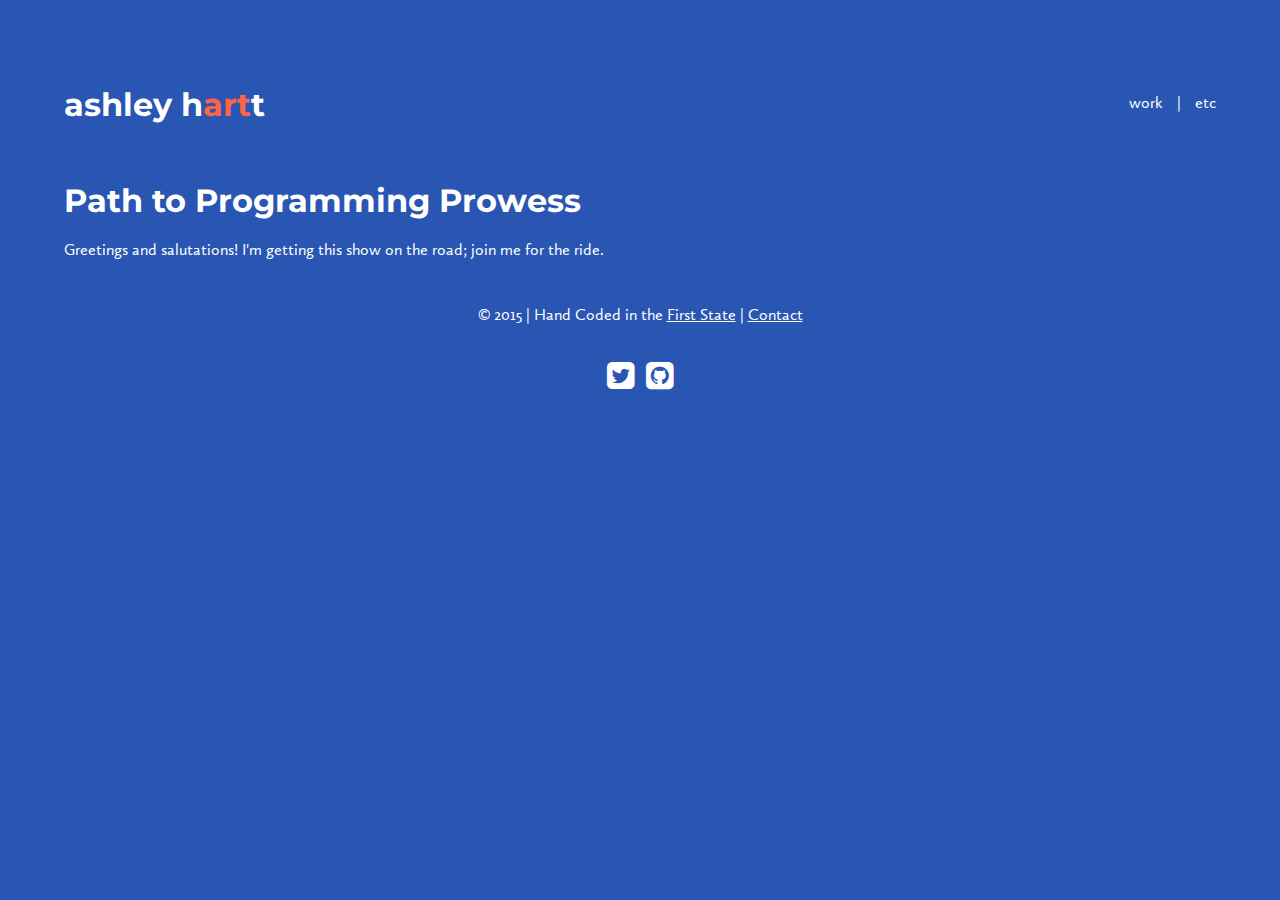
==== index.html @ 066d9c9a "Modify footer data, add line break between info and social media icons" ====
<html>
    <head>
    <title>ashley hartt | purpose-driven web design and development</title>
    <meta charset="utf-8" />
    <meta name="viewport" content="width=device-width, initial-scale=1" />
        <!--[if lte IE 8]><script src="assets/js/ie/html5shiv.js"></script><![endif]-->
    <link rel="stylesheet" type="text/css" href="styles/style.css" />
    <link rel="stylesheet" type="text/css" href="https://fonts.googleapis.com/css?family=Montserrat:400,700|Raleway:400,500,700">
    <link rel="stylesheet" type="text/css" href="styles/flexbox.css">
    <link rel="stylesheet" type="text/css" href="styles/MyFontsWebfontsKit.css">
    <link rel="stylesheet" type="text/css" href="https://maxcdn.bootstrapcdn.com/font-awesome/4.3.0/css/font-awesome.min.css">
    </head>
    <body>
    <header id="header">
        <nav id="top-nav">
            <div class="row middle-lg middle-md middle-sm middle-xs">
                <div class="col-lg col-md col-sm col-xs">
                <h1 id="logo">ashley h<span style="color: tomato;">art</span>t</h1>
                </div>
                <div class="col-lg col-md col-sm col-xs">
                    <ul>
                        <li id="work" class="nav-menu-items"><a href="#">work</a></li>
                        <li class="nav-menu-items"><a href="#">etc</a></li>
                    </ul>
                </div>
            </div>
        </nav>
    </header>
        <hr class="style1">
        <section id="home-main">
            <h1>Path to Programming Prowess</h1>
            <p>Greetings and salutations! I'm getting this show on the road; join me for the ride.</p>
        </section>
    <footer>
        <hr class="style1">
        <div class="row center-lg center-md center-sm center-xs">
            <div class="col"><p>&copy; 2015 | Hand Coded in the <a href="https://www.google.com/maps/place/Delaware/@39.145251,-75.4189207,9z/data=!3m1!4b1!4m2!3m1!1s0x89c705764d0cd63b:0x941d2d128c04e878" target="_blank">First State</a> | <a href="mailto:howdy@ashleyhartt.com">Contact</a></p>
            <br />
            <a href="https://twitter.com/ohhheyyyyyy" target="_blank"><i class="fa fa-twitter-square fa-2x"></i></a>
            &nbsp;
            <a href="https://github.com/ohhheyyyy" target="_blank"><i class="fa fa-github-square fa-2x"></i></a>
            </div>
        </div>
    </footer>    
    </body>
</html>
---- styles/style.css ----
body {
	background-color: #2956B2;
	color: #ffffff;
	margin: 5%;
	top: 0;
	bottom: 0;
}

h1, h2, h3, h4, h5, h6 {
	font-family: 'Montserrat';
	font-weight: 700;
}

p, li {
	font-family: 'CallunaSans-Regular';
	/*font-family: 'Raleway';
	font-weight: 400;*/
	
}

.CallunaSans-Regular { 
	font-family: CallunaSans-Regular;
	font-weight: normal;
	font-style: normal;
}

/* Nav Menu */
ul {
	text-align: right;
}

ul li#work.nav-menu-items::after {
	content: ' | ';
	padding: 0 10px;
}

ul > li > a {
	text-decoration: none;
	color: #ffffff;
}

ul > li > a:hover {
	background-color: tomato;
	padding: 3%;
}

li.nav-menu-items {
	text-decoration: none;
    list-style: none;
    display: inline;
    justify-content: flex-end;
}

hr.style1 {
	height: 6px;
	background: url(http://ibrahimjabbari.com/english/images/hr-11.png) repeat-x 0 0;
    border: 0;
}

footer a {
	color: #ffffff;
}

footer a:hover {
	color: tomato;
}

footer a img {
	max-height: 10%;
}
---- styles/flexbox.css ----
.container-fluid {
  margin-right: auto;
  margin-left: auto;
  padding-right: 2rem;
  padding-left: 2rem;
}

.row {
  box-sizing: border-box;
  display: -webkit-flex;
  display: -ms-flexbox;
  display: flex;
  -webkit-flex: 0 1 auto;
  -ms-flex: 0 1 auto;
  flex: 0 1 auto;
  -webkit-flex-direction: row;
  -ms-flex-direction: row;
  flex-direction: row;
  -webkit-flex-wrap: wrap;
  -ms-flex-wrap: wrap;
  flex-wrap: wrap;
  margin-right: -0.5rem;
  margin-left: -0.5rem;
}

.row.reverse {
  -webkit-flex-direction: row-reverse;
  -ms-flex-direction: row-reverse;
  flex-direction: row-reverse;
}

.col.reverse {
  -webkit-flex-direction: column-reverse;
  -ms-flex-direction: column-reverse;
  flex-direction: column-reverse;
}

.col-xs,
.col-xs-1,
.col-xs-2,
.col-xs-3,
.col-xs-4,
.col-xs-5,
.col-xs-6,
.col-xs-7,
.col-xs-8,
.col-xs-9,
.col-xs-10,
.col-xs-11,
.col-xs-12,
.col-xs-offset-1,
.col-xs-offset-2,
.col-xs-offset-3,
.col-xs-offset-4,
.col-xs-offset-5,
.col-xs-offset-6,
.col-xs-offset-7,
.col-xs-offset-8,
.col-xs-offset-9,
.col-xs-offset-10,
.col-xs-offset-11,
.col-xs-offset-12 {
  box-sizing: border-box;
  -webkit-flex: 0 0 auto;
  -ms-flex: 0 0 auto;
  flex: 0 0 auto;
  padding-right: 0.5rem;
  padding-left: 0.5rem;
}

.col-xs {
  -webkit-flex-grow: 1;
  -ms-flex-positive: 1;
  flex-grow: 1;
  -webkit-flex-basis: 0;
  -ms-flex-preferred-size: 0;
  flex-basis: 0;
  max-width: 100%;
}

.col-xs-1 {
  -webkit-flex-basis: 8.333%;
  -ms-flex-preferred-size: 8.333%;
  flex-basis: 8.333%;
  max-width: 8.333%;
}

.col-xs-2 {
  -webkit-flex-basis: 16.667%;
  -ms-flex-preferred-size: 16.667%;
  flex-basis: 16.667%;
  max-width: 16.667%;
}

.col-xs-3 {
  -webkit-flex-basis: 25%;
  -ms-flex-preferred-size: 25%;
  flex-basis: 25%;
  max-width: 25%;
}

.col-xs-4 {
  -webkit-flex-basis: 33.333%;
  -ms-flex-preferred-size: 33.333%;
  flex-basis: 33.333%;
  max-width: 33.333%;
}

.col-xs-5 {
  -webkit-flex-basis: 41.667%;
  -ms-flex-preferred-size: 41.667%;
  flex-basis: 41.667%;
  max-width: 41.667%;
}

.col-xs-6 {
  -webkit-flex-basis: 50%;
  -ms-flex-preferred-size: 50%;
  flex-basis: 50%;
  max-width: 50%;
}

.col-xs-7 {
  -webkit-flex-basis: 58.333%;
  -ms-flex-preferred-size: 58.333%;
  flex-basis: 58.333%;
  max-width: 58.333%;
}

.col-xs-8 {
  -webkit-flex-basis: 66.667%;
  -ms-flex-preferred-size: 66.667%;
  flex-basis: 66.667%;
  max-width: 66.667%;
}

.col-xs-9 {
  -webkit-flex-basis: 75%;
  -ms-flex-preferred-size: 75%;
  flex-basis: 75%;
  max-width: 75%;
}

.col-xs-10 {
  -webkit-flex-basis: 83.333%;
  -ms-flex-preferred-size: 83.333%;
  flex-basis: 83.333%;
  max-width: 83.333%;
}

.col-xs-11 {
  -webkit-flex-basis: 91.667%;
  -ms-flex-preferred-size: 91.667%;
  flex-basis: 91.667%;
  max-width: 91.667%;
}

.col-xs-12 {
  -webkit-flex-basis: 100%;
  -ms-flex-preferred-size: 100%;
  flex-basis: 100%;
  max-width: 100%;
}

.col-xs-offset-1 {
  margin-left: 8.333%;
}

.col-xs-offset-2 {
  margin-left: 16.667%;
}

.col-xs-offset-3 {
  margin-left: 25%;
}

.col-xs-offset-4 {
  margin-left: 33.333%;
}

.col-xs-offset-5 {
  margin-left: 41.667%;
}

.col-xs-offset-6 {
  margin-left: 50%;
}

.col-xs-offset-7 {
  margin-left: 58.333%;
}

.col-xs-offset-8 {
  margin-left: 66.667%;
}

.col-xs-offset-9 {
  margin-left: 75%;
}

.col-xs-offset-10 {
  margin-left: 83.333%;
}

.col-xs-offset-11 {
  margin-left: 91.667%;
}

.start-xs {
  -webkit-justify-content: flex-start;
  -ms-flex-pack: start;
  justify-content: flex-start;
  text-align: start;
}

.center-xs {
  -webkit-justify-content: center;
  -ms-flex-pack: center;
  justify-content: center;
  text-align: center;
}

.end-xs {
  -webkit-justify-content: flex-end;
  -ms-flex-pack: end;
  justify-content: flex-end;
  text-align: end;
}

.top-xs {
  -webkit-align-items: flex-start;
  -ms-flex-align: start;
  align-items: flex-start;
}

.middle-xs {
  -webkit-align-items: center;
  -ms-flex-align: center;
  align-items: center;
}

.bottom-xs {
  -webkit-align-items: flex-end;
  -ms-flex-align: end;
  align-items: flex-end;
}

.around-xs {
  -webkit-justify-content: space-around;
  -ms-flex-pack: distribute;
  justify-content: space-around;
}

.between-xs {
  -webkit-justify-content: space-between;
  -ms-flex-pack: justify;
  justify-content: space-between;
}

.first-xs {
  -webkit-order: -1;
  -ms-flex-order: -1;
  order: -1;
}

.last-xs {
  -webkit-order: 1;
  -ms-flex-order: 1;
  order: 1;
}

@media only screen and (min-width: 48em) {
  .container {
    width: 49rem;
  }

  .col-sm,
  .col-sm-1,
  .col-sm-2,
  .col-sm-3,
  .col-sm-4,
  .col-sm-5,
  .col-sm-6,
  .col-sm-7,
  .col-sm-8,
  .col-sm-9,
  .col-sm-10,
  .col-sm-11,
  .col-sm-12,
  .col-sm-offset-1,
  .col-sm-offset-2,
  .col-sm-offset-3,
  .col-sm-offset-4,
  .col-sm-offset-5,
  .col-sm-offset-6,
  .col-sm-offset-7,
  .col-sm-offset-8,
  .col-sm-offset-9,
  .col-sm-offset-10,
  .col-sm-offset-11,
  .col-sm-offset-12 {
    box-sizing: border-box;
    -webkit-flex: 0 0 auto;
    -ms-flex: 0 0 auto;
    flex: 0 0 auto;
    padding-right: 0.5rem;
    padding-left: 0.5rem;
  }

  .col-sm {
    -webkit-flex-grow: 1;
    -ms-flex-positive: 1;
    flex-grow: 1;
    -webkit-flex-basis: 0;
    -ms-flex-preferred-size: 0;
    flex-basis: 0;
    max-width: 100%;
  }

  .col-sm-1 {
    -webkit-flex-basis: 8.333%;
    -ms-flex-preferred-size: 8.333%;
    flex-basis: 8.333%;
    max-width: 8.333%;
  }

  .col-sm-2 {
    -webkit-flex-basis: 16.667%;
    -ms-flex-preferred-size: 16.667%;
    flex-basis: 16.667%;
    max-width: 16.667%;
  }

  .col-sm-3 {
    -webkit-flex-basis: 25%;
    -ms-flex-preferred-size: 25%;
    flex-basis: 25%;
    max-width: 25%;
  }

  .col-sm-4 {
    -webkit-flex-basis: 33.333%;
    -ms-flex-preferred-size: 33.333%;
    flex-basis: 33.333%;
    max-width: 33.333%;
  }

  .col-sm-5 {
    -webkit-flex-basis: 41.667%;
    -ms-flex-preferred-size: 41.667%;
    flex-basis: 41.667%;
    max-width: 41.667%;
  }

  .col-sm-6 {
    -webkit-flex-basis: 50%;
    -ms-flex-preferred-size: 50%;
    flex-basis: 50%;
    max-width: 50%;
  }

  .col-sm-7 {
    -webkit-flex-basis: 58.333%;
    -ms-flex-preferred-size: 58.333%;
    flex-basis: 58.333%;
    max-width: 58.333%;
  }

  .col-sm-8 {
    -webkit-flex-basis: 66.667%;
    -ms-flex-preferred-size: 66.667%;
    flex-basis: 66.667%;
    max-width: 66.667%;
  }

  .col-sm-9 {
    -webkit-flex-basis: 75%;
    -ms-flex-preferred-size: 75%;
    flex-basis: 75%;
    max-width: 75%;
  }

  .col-sm-10 {
    -webkit-flex-basis: 83.333%;
    -ms-flex-preferred-size: 83.333%;
    flex-basis: 83.333%;
    max-width: 83.333%;
  }

  .col-sm-11 {
    -webkit-flex-basis: 91.667%;
    -ms-flex-preferred-size: 91.667%;
    flex-basis: 91.667%;
    max-width: 91.667%;
  }

  .col-sm-12 {
    -webkit-flex-basis: 100%;
    -ms-flex-preferred-size: 100%;
    flex-basis: 100%;
    max-width: 100%;
  }

  .col-sm-offset-1 {
    margin-left: 8.333%;
  }

  .col-sm-offset-2 {
    margin-left: 16.667%;
  }

  .col-sm-offset-3 {
    margin-left: 25%;
  }

  .col-sm-offset-4 {
    margin-left: 33.333%;
  }

  .col-sm-offset-5 {
    margin-left: 41.667%;
  }

  .col-sm-offset-6 {
    margin-left: 50%;
  }

  .col-sm-offset-7 {
    margin-left: 58.333%;
  }

  .col-sm-offset-8 {
    margin-left: 66.667%;
  }

  .col-sm-offset-9 {
    margin-left: 75%;
  }

  .col-sm-offset-10 {
    margin-left: 83.333%;
  }

  .col-sm-offset-11 {
    margin-left: 91.667%;
  }

  .start-sm {
    -webkit-justify-content: flex-start;
    -ms-flex-pack: start;
    justify-content: flex-start;
    text-align: start;
  }

  .center-sm {
    -webkit-justify-content: center;
    -ms-flex-pack: center;
    justify-content: center;
    text-align: center;
  }

  .end-sm {
    -webkit-justify-content: flex-end;
    -ms-flex-pack: end;
    justify-content: flex-end;
    text-align: end;
  }

  .top-sm {
    -webkit-align-items: flex-start;
    -ms-flex-align: start;
    align-items: flex-start;
  }

  .middle-sm {
    -webkit-align-items: center;
    -ms-flex-align: center;
    align-items: center;
  }

  .bottom-sm {
    -webkit-align-items: flex-end;
    -ms-flex-align: end;
    align-items: flex-end;
  }

  .around-sm {
    -webkit-justify-content: space-around;
    -ms-flex-pack: distribute;
    justify-content: space-around;
  }

  .between-sm {
    -webkit-justify-content: space-between;
    -ms-flex-pack: justify;
    justify-content: space-between;
  }

  .first-sm {
    -webkit-order: -1;
    -ms-flex-order: -1;
    order: -1;
  }

  .last-sm {
    -webkit-order: 1;
    -ms-flex-order: 1;
    order: 1;
  }
}

@media only screen and (min-width: 64em) {
  .container {
    width: 65rem;
  }

  .col-md,
  .col-md-1,
  .col-md-2,
  .col-md-3,
  .col-md-4,
  .col-md-5,
  .col-md-6,
  .col-md-7,
  .col-md-8,
  .col-md-9,
  .col-md-10,
  .col-md-11,
  .col-md-12,
  .col-md-offset-1,
  .col-md-offset-2,
  .col-md-offset-3,
  .col-md-offset-4,
  .col-md-offset-5,
  .col-md-offset-6,
  .col-md-offset-7,
  .col-md-offset-8,
  .col-md-offset-9,
  .col-md-offset-10,
  .col-md-offset-11,
  .col-md-offset-12 {
    box-sizing: border-box;
    -webkit-flex: 0 0 auto;
    -ms-flex: 0 0 auto;
    flex: 0 0 auto;
    padding-right: 0.5rem;
    padding-left: 0.5rem;
  }

  .col-md {
    -webkit-flex-grow: 1;
    -ms-flex-positive: 1;
    flex-grow: 1;
    -webkit-flex-basis: 0;
    -ms-flex-preferred-size: 0;
    flex-basis: 0;
    max-width: 100%;
  }

  .col-md-1 {
    -webkit-flex-basis: 8.333%;
    -ms-flex-preferred-size: 8.333%;
    flex-basis: 8.333%;
    max-width: 8.333%;
  }

  .col-md-2 {
    -webkit-flex-basis: 16.667%;
    -ms-flex-preferred-size: 16.667%;
    flex-basis: 16.667%;
    max-width: 16.667%;
  }

  .col-md-3 {
    -webkit-flex-basis: 25%;
    -ms-flex-preferred-size: 25%;
    flex-basis: 25%;
    max-width: 25%;
  }

  .col-md-4 {
    -webkit-flex-basis: 33.333%;
    -ms-flex-preferred-size: 33.333%;
    flex-basis: 33.333%;
    max-width: 33.333%;
  }

  .col-md-5 {
    -webkit-flex-basis: 41.667%;
    -ms-flex-preferred-size: 41.667%;
    flex-basis: 41.667%;
    max-width: 41.667%;
  }

  .col-md-6 {
    -webkit-flex-basis: 50%;
    -ms-flex-preferred-size: 50%;
    flex-basis: 50%;
    max-width: 50%;
  }

  .col-md-7 {
    -webkit-flex-basis: 58.333%;
    -ms-flex-preferred-size: 58.333%;
    flex-basis: 58.333%;
    max-width: 58.333%;
  }

  .col-md-8 {
    -webkit-flex-basis: 66.667%;
    -ms-flex-preferred-size: 66.667%;
    flex-basis: 66.667%;
    max-width: 66.667%;
  }

  .col-md-9 {
    -webkit-flex-basis: 75%;
    -ms-flex-preferred-size: 75%;
    flex-basis: 75%;
    max-width: 75%;
  }

  .col-md-10 {
    -webkit-flex-basis: 83.333%;
    -ms-flex-preferred-size: 83.333%;
    flex-basis: 83.333%;
    max-width: 83.333%;
  }

  .col-md-11 {
    -webkit-flex-basis: 91.667%;
    -ms-flex-preferred-size: 91.667%;
    flex-basis: 91.667%;
    max-width: 91.667%;
  }

  .col-md-12 {
    -webkit-flex-basis: 100%;
    -ms-flex-preferred-size: 100%;
    flex-basis: 100%;
    max-width: 100%;
  }

  .col-md-offset-1 {
    margin-left: 8.333%;
  }

  .col-md-offset-2 {
    margin-left: 16.667%;
  }

  .col-md-offset-3 {
    margin-left: 25%;
  }

  .col-md-offset-4 {
    margin-left: 33.333%;
  }

  .col-md-offset-5 {
    margin-left: 41.667%;
  }

  .col-md-offset-6 {
    margin-left: 50%;
  }

  .col-md-offset-7 {
    margin-left: 58.333%;
  }

  .col-md-offset-8 {
    margin-left: 66.667%;
  }

  .col-md-offset-9 {
    margin-left: 75%;
  }

  .col-md-offset-10 {
    margin-left: 83.333%;
  }

  .col-md-offset-11 {
    margin-left: 91.667%;
  }

  .start-md {
    -webkit-justify-content: flex-start;
    -ms-flex-pack: start;
    justify-content: flex-start;
    text-align: start;
  }

  .center-md {
    -webkit-justify-content: center;
    -ms-flex-pack: center;
    justify-content: center;
    text-align: center;
  }

  .end-md {
    -webkit-justify-content: flex-end;
    -ms-flex-pack: end;
    justify-content: flex-end;
    text-align: end;
  }

  .top-md {
    -webkit-align-items: flex-start;
    -ms-flex-align: start;
    align-items: flex-start;
  }

  .middle-md {
    -webkit-align-items: center;
    -ms-flex-align: center;
    align-items: center;
  }

  .bottom-md {
    -webkit-align-items: flex-end;
    -ms-flex-align: end;
    align-items: flex-end;
  }

  .around-md {
    -webkit-justify-content: space-around;
    -ms-flex-pack: distribute;
    justify-content: space-around;
  }

  .between-md {
    -webkit-justify-content: space-between;
    -ms-flex-pack: justify;
    justify-content: space-between;
  }

  .first-md {
    -webkit-order: -1;
    -ms-flex-order: -1;
    order: -1;
  }

  .last-md {
    -webkit-order: 1;
    -ms-flex-order: 1;
    order: 1;
  }
}

@media only screen and (min-width: 75em) {
  .container {
    width: 76rem;
  }

  .col-lg,
  .col-lg-1,
  .col-lg-2,
  .col-lg-3,
  .col-lg-4,
  .col-lg-5,
  .col-lg-6,
  .col-lg-7,
  .col-lg-8,
  .col-lg-9,
  .col-lg-10,
  .col-lg-11,
  .col-lg-12,
  .col-lg-offset-1,
  .col-lg-offset-2,
  .col-lg-offset-3,
  .col-lg-offset-4,
  .col-lg-offset-5,
  .col-lg-offset-6,
  .col-lg-offset-7,
  .col-lg-offset-8,
  .col-lg-offset-9,
  .col-lg-offset-10,
  .col-lg-offset-11,
  .col-lg-offset-12 {
    box-sizing: border-box;
    -webkit-flex: 0 0 auto;
    -ms-flex: 0 0 auto;
    flex: 0 0 auto;
    padding-right: 0.5rem;
    padding-left: 0.5rem;
  }

  .col-lg {
    -webkit-flex-grow: 1;
    -ms-flex-positive: 1;
    flex-grow: 1;
    -webkit-flex-basis: 0;
    -ms-flex-preferred-size: 0;
    flex-basis: 0;
    max-width: 100%;
  }

  .col-lg-1 {
    -webkit-flex-basis: 8.333%;
    -ms-flex-preferred-size: 8.333%;
    flex-basis: 8.333%;
    max-width: 8.333%;
  }

  .col-lg-2 {
    -webkit-flex-basis: 16.667%;
    -ms-flex-preferred-size: 16.667%;
    flex-basis: 16.667%;
    max-width: 16.667%;
  }

  .col-lg-3 {
    -webkit-flex-basis: 25%;
    -ms-flex-preferred-size: 25%;
    flex-basis: 25%;
    max-width: 25%;
  }

  .col-lg-4 {
    -webkit-flex-basis: 33.333%;
    -ms-flex-preferred-size: 33.333%;
    flex-basis: 33.333%;
    max-width: 33.333%;
  }

  .col-lg-5 {
    -webkit-flex-basis: 41.667%;
    -ms-flex-preferred-size: 41.667%;
    flex-basis: 41.667%;
    max-width: 41.667%;
  }

  .col-lg-6 {
    -webkit-flex-basis: 50%;
    -ms-flex-preferred-size: 50%;
    flex-basis: 50%;
    max-width: 50%;
  }

  .col-lg-7 {
    -webkit-flex-basis: 58.333%;
    -ms-flex-preferred-size: 58.333%;
    flex-basis: 58.333%;
    max-width: 58.333%;
  }

  .col-lg-8 {
    -webkit-flex-basis: 66.667%;
    -ms-flex-preferred-size: 66.667%;
    flex-basis: 66.667%;
    max-width: 66.667%;
  }

  .col-lg-9 {
    -webkit-flex-basis: 75%;
    -ms-flex-preferred-size: 75%;
    flex-basis: 75%;
    max-width: 75%;
  }

  .col-lg-10 {
    -webkit-flex-basis: 83.333%;
    -ms-flex-preferred-size: 83.333%;
    flex-basis: 83.333%;
    max-width: 83.333%;
  }

  .col-lg-11 {
    -webkit-flex-basis: 91.667%;
    -ms-flex-preferred-size: 91.667%;
    flex-basis: 91.667%;
    max-width: 91.667%;
  }

  .col-lg-12 {
    -webkit-flex-basis: 100%;
    -ms-flex-preferred-size: 100%;
    flex-basis: 100%;
    max-width: 100%;
  }

  .col-lg-offset-1 {
    margin-left: 8.333%;
  }

  .col-lg-offset-2 {
    margin-left: 16.667%;
  }

  .col-lg-offset-3 {
    margin-left: 25%;
  }

  .col-lg-offset-4 {
    margin-left: 33.333%;
  }

  .col-lg-offset-5 {
    margin-left: 41.667%;
  }

  .col-lg-offset-6 {
    margin-left: 50%;
  }

  .col-lg-offset-7 {
    margin-left: 58.333%;
  }

  .col-lg-offset-8 {
    margin-left: 66.667%;
  }

  .col-lg-offset-9 {
    margin-left: 75%;
  }

  .col-lg-offset-10 {
    margin-left: 83.333%;
  }

  .col-lg-offset-11 {
    margin-left: 91.667%;
  }

  .start-lg {
    -webkit-justify-content: flex-start;
    -ms-flex-pack: start;
    justify-content: flex-start;
    text-align: start;
  }

  .center-lg {
    -webkit-justify-content: center;
    -ms-flex-pack: center;
    justify-content: center;
    text-align: center;
  }

  .end-lg {
    -webkit-justify-content: flex-end;
    -ms-flex-pack: end;
    justify-content: flex-end;
    text-align: end;
  }

  .top-lg {
    -webkit-align-items: flex-start;
    -ms-flex-align: start;
    align-items: flex-start;
  }

  .middle-lg {
    -webkit-align-items: center;
    -ms-flex-align: center;
    align-items: center;
  }

  .bottom-lg {
    -webkit-align-items: flex-end;
    -ms-flex-align: end;
    align-items: flex-end;
  }

  .around-lg {
    -webkit-justify-content: space-around;
    -ms-flex-pack: distribute;
    justify-content: space-around;
  }

  .between-lg {
    -webkit-justify-content: space-between;
    -ms-flex-pack: justify;
    justify-content: space-between;
  }

  .first-lg {
    -webkit-order: -1;
    -ms-flex-order: -1;
    order: -1;
  }

  .last-lg {
    -webkit-order: 1;
    -ms-flex-order: 1;
    order: 1;
  }
}
---- styles/MyFontsWebfontsKit.css ----
/**
 * @license
 * MyFonts Webfont Build ID 3048383, 2015-06-24T13:55:49-0400
 * 
 * The fonts listed in this notice are subject to the End User License
 * Agreement(s) entered into by the website owner. All other parties are 
 * explicitly restricted from using the Licensed Webfonts(s).
 * 
 * You may obtain a valid license at the URLs below.
 * 
 * Webfont: CallunaSans-Regular by exljbris
 * URL: http://www.myfonts.com/fonts/exljbris/calluna-sans/regular/
 * Copyright: Copyright (c) 2010 by Jos Buivenga. All rights reserved.
 * Licensed pageviews: 10,000
 * 
 * 
 * License: http://www.myfonts.com/viewlicense?type=web&buildid=3048383
 * 
 * © 2015 MyFonts Inc
*/


/* @import must be at top of file, otherwise CSS will not work */
@import url("//hello.myfonts.net/count/2e83bf");

  
@font-face {font-family: 'CallunaSans-Regular';src: url('fonts/2E83BF_0_0.eot');src: url('fonts/2E83BF_0_0.eot?#iefix') format('embedded-opentype'),url('fonts/2E83BF_0_0.woff2') format('woff2'),url('fonts/2E83BF_0_0.woff') format('woff'),url('fonts/2E83BF_0_0.ttf') format('truetype');}
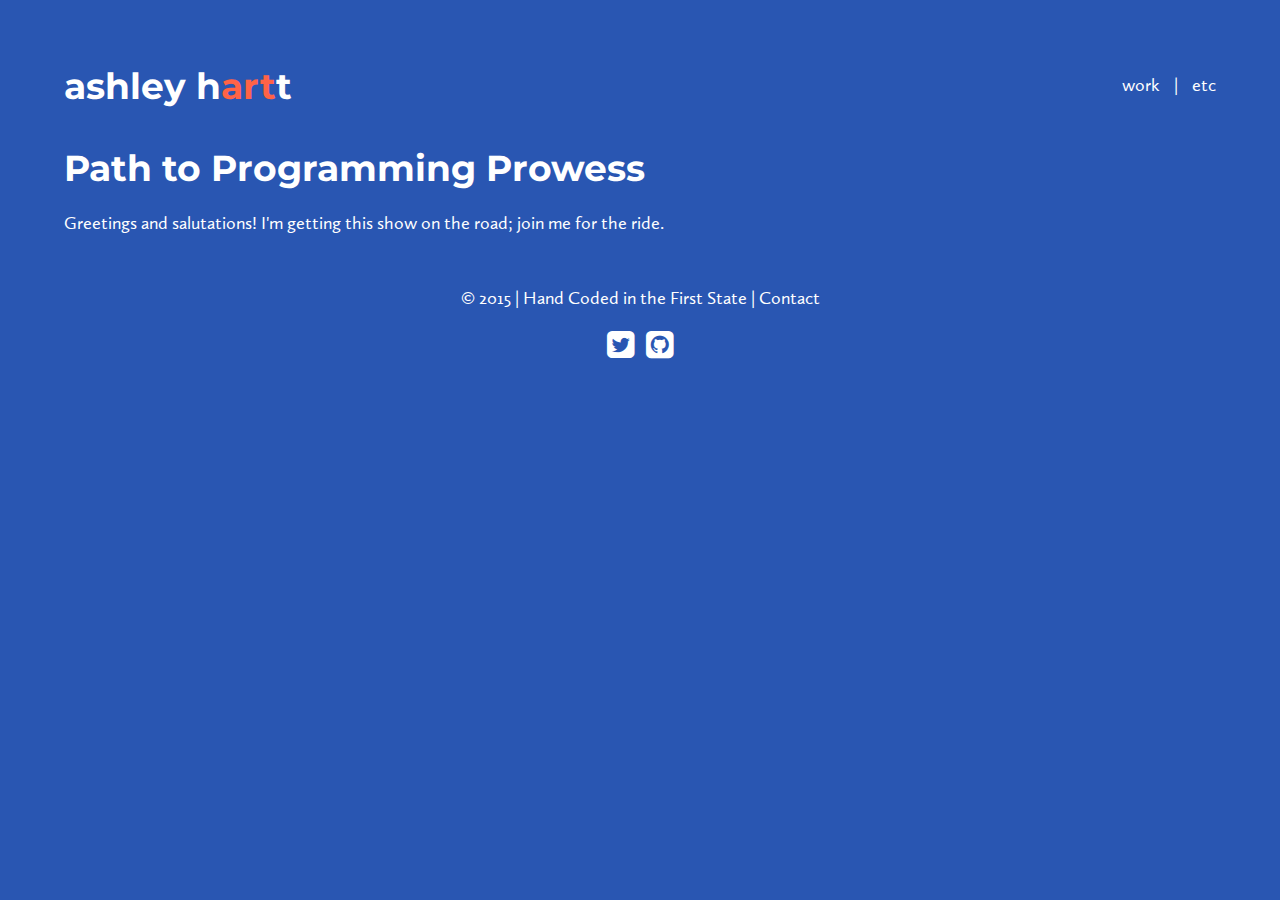
==== commit 3d6e6606: "Add link to "Work" page" ====
--- a/index.html
+++ b/index.html
@@ -19,7 +19,7 @@
                 </div>
                 <div class="col-lg col-md col-sm col-xs">
                     <ul>
-                        <li id="work" class="nav-menu-items"><a href="#">work</a></li>
+                        <li id="work" class="nav-menu-items"><a href="./work.html">work</a></li>
                         <li class="nav-menu-items"><a href="#">etc</a></li>
                     </ul>
                 </div>
--- a/styles/style.css
+++ b/styles/style.css
@@ -1,20 +1,70 @@
+/* Cross Browser Compatability CSS */
+/**
+ * html5doctor.com Reset Stylesheet (Eric Meyer's Reset Reloaded + HTML5 baseline)
+ * v1.6.1 2010-09-17 | Authors: Eric Meyer & Richard Clark
+ * html5doctor.com/html-5-reset-stylesheet/
+ */
+
+html, body, div, span, object, iframe,
+h1, h2, h3, h4, h5, h6, p, blockquote, pre,
+abbr, address, cite, code, del, dfn, em, img, ins, kbd, q, samp,
+small, strong, sub, sup, var, b, i, dl, dt, dd, ol, ul, li,
+fieldset, form, label, legend,
+table, caption, tbody, tfoot, thead, tr, th, td,
+article, aside, canvas, details, figcaption, figure,
+footer, header, hgroup, menu, nav, section, summary,
+time, mark, audio, video {
+  margin: 0;
+  padding: 0;
+  border: 0;
+  font-size: 100%;
+  font: inherit;
+  vertical-align: baseline;
+}
+
+article, aside, details, figcaption, figure,
+footer, header, hgroup, menu, nav, section {
+  display: block;
+}
+
+blockquote, q { quotes: none; }
+
+blockquote:before, blockquote:after,
+q:before, q:after { content: ""; content: none; }
+
+ins { background-color: #ff9; color: #000; text-decoration: none; }
+
+mark { background-color: #ff9; color: #000; font-style: italic; font-weight: bold; }
+
+del { text-decoration: line-through; }
+
+abbr[title], dfn[title] { border-bottom: 1px dotted; cursor: help; }
+
+table { border-collapse: collapse; border-spacing: 0; }
+
+hr { display: block; height: 1px; border: 0; border-top: 1px solid #ccc; margin: 1em 0; padding: 0; }
+
+input, select { vertical-align: middle; }
+
+/* Styles */
+
 body {
 	background-color: #2956B2;
 	color: #ffffff;
 	margin: 5%;
-	top: 0;
-	bottom: 0;
 }
 
 h1, h2, h3, h4, h5, h6 {
 	font-family: 'Montserrat';
 	font-weight: 700;
+	font-size: 2.25em;
 }
 
 p, li {
 	font-family: 'CallunaSans-Regular';
 	/*font-family: 'Raleway';
 	font-weight: 400;*/
+	font-size: 1.15em;
 	
 }
 
@@ -40,8 +90,7 @@
 }
 
 ul > li > a:hover {
-	background-color: tomato;
-	padding: 3%;
+	border-bottom: 3px solid tomato;
 }
 
 li.nav-menu-items {
@@ -57,7 +106,21 @@
     border: 0;
 }
 
-footer a {
+#home-main h1{
+	margin-bottom: 2%;
+}
+
+footer hr {
+	margin: 2% 0;
+}
+
+footer a, footer p a {
+	color: #ffffff;
+	text-decoration: none;
+}
+
+footer p a:hover {
+	border-bottom: 3px solid tomato;
 	color: #ffffff;
 }
 
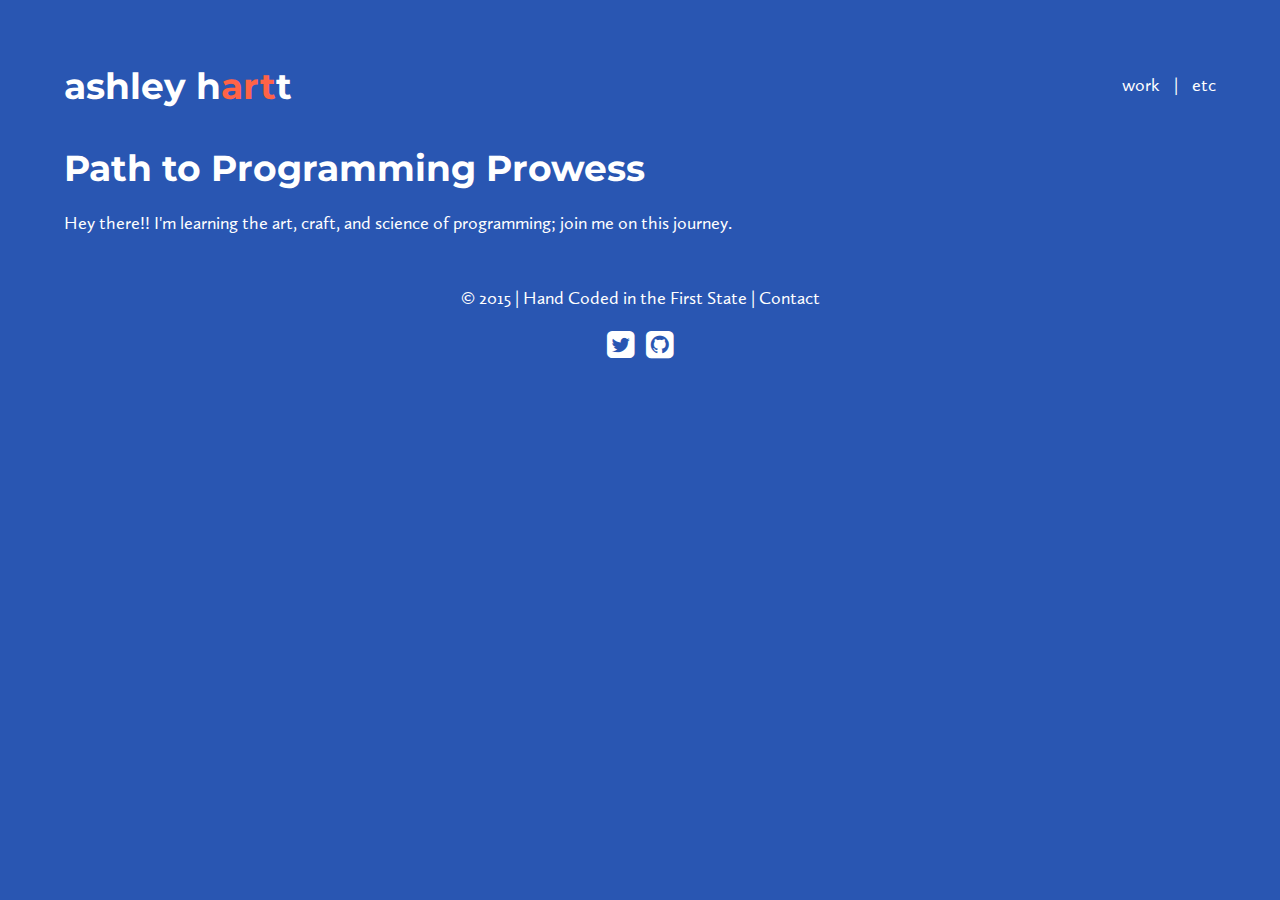
==== commit 247f118e: "Change text within 1st <p> tag of body" ====
--- a/index.html
+++ b/index.html
@@ -29,7 +29,7 @@
         <hr class="style1">
         <section id="home-main">
             <h1>Path to Programming Prowess</h1>
-            <p>Greetings and salutations! I'm getting this show on the road; join me for the ride.</p>
+            <p>Hey there!! I'm learning the art, craft, and science of programming; join me on this journey.</p>
         </section>
     <footer>
         <hr class="style1">
--- a/styles/style.css
+++ b/styles/style.css
@@ -46,7 +46,7 @@
 
 input, select { vertical-align: middle; }
 
-/* Styles */
+/* Ruuuulll Styles */
 
 body {
 	background-color: #2956B2;
@@ -60,12 +60,19 @@
 	font-size: 2.25em;
 }
 
-p, li {
+nav-menu-items, p, li {
 	font-family: 'CallunaSans-Regular';
 	/*font-family: 'Raleway';
 	font-weight: 400;*/
 	font-size: 1.15em;
 	
+}
+
+::selection {
+  background: #34495e; /* WebKit/Blink Browsers */
+}
+::-moz-selection {
+  background: #34495e; /* Gecko Browsers */
 }
 
 .CallunaSans-Regular { 
@@ -87,6 +94,10 @@
 ul > li > a {
 	text-decoration: none;
 	color: #ffffff;
+}
+
+#work-list > li {
+  margin-bottom: 5px;
 }
 
 ul > li > a:hover {
@@ -130,4 +141,21 @@
 
 footer a img {
 	max-height: 10%;
-}+}
+
+/* Werk werk werk */
+
+h1#logo a#header-home-link {
+	color: #ffffff;
+	text-decoration: none;
+}
+
+ul#work-list {
+	text-align: left;
+	list-style: outside none none;
+}
+
+#work-list > li::before {
+    /*content: " \f08a	";*/
+    content: " \f101";
+    font-family: "FontAwesome";--- a/styles/MyFontsWebfontsKit.css
+++ b/styles/MyFontsWebfontsKit.css
@@ -24,5 +24,12 @@
 @import url("//hello.myfonts.net/count/2e83bf");
 
   
-@font-face {font-family: 'CallunaSans-Regular';src: url('fonts/2E83BF_0_0.eot');src: url('fonts/2E83BF_0_0.eot?#iefix') format('embedded-opentype'),url('fonts/2E83BF_0_0.woff2') format('woff2'),url('fonts/2E83BF_0_0.woff') format('woff'),url('fonts/2E83BF_0_0.ttf') format('truetype');}
- +@font-face {
+	font-family: 'CallunaSans-Regular';
+	src: url('./fonts/2E83BF_0_0.eot');
+	src: url('./fonts/2E83BF_0_0.eot?#iefix') format('embedded-opentype'),
+		 url('./fonts/2E83BF_0_0.woff2') format('woff2'),
+		 url('./fonts/2E83BF_0_0.woff') format('woff'),
+		 url('./fonts/2E83BF_0_0.ttf') format('truetype');
+	}
+
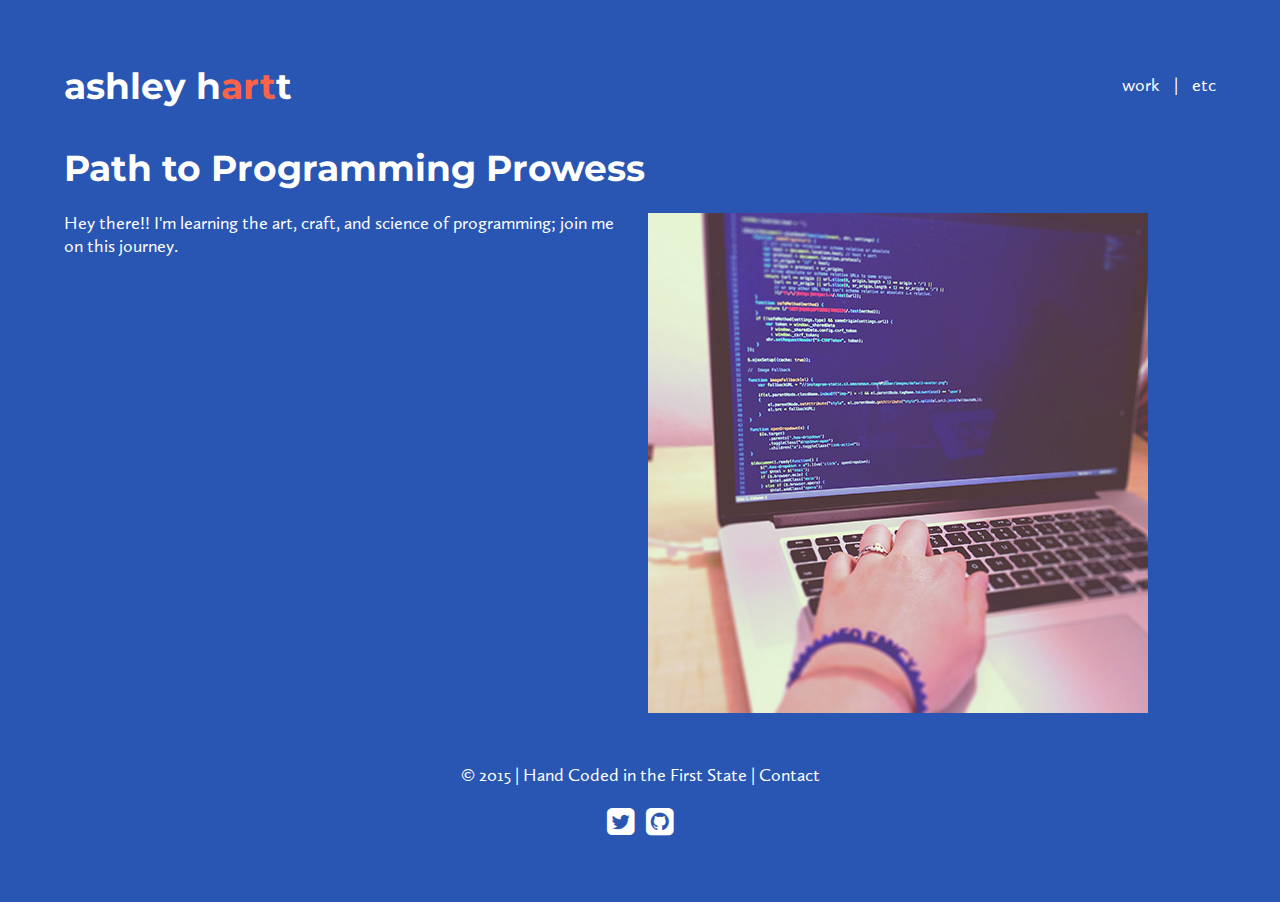
==== commit a8be85e7: "Add Flexbox row and columns to content area; add image" ====
--- a/index.html
+++ b/index.html
@@ -29,7 +29,15 @@
         <hr class="style1">
         <section id="home-main">
             <h1>Path to Programming Prowess</h1>
-            <p>Hey there!! I'm learning the art, craft, and science of programming; join me on this journey.</p>
+            <div class="row">
+                <div class="col-xs">
+                    <div class="box"><p>Hey there!! I'm learning the art, craft, and science of programming; join me on this journey.</p></div>
+                </div>
+                <div class="col-xs">
+                    <div class="box"><img src="./images/1977_SublimeCode_3DPrintedBracelet_Blur.jpg" alt="Sublime Text 2 and a 3D Printed Bracelet from Google"/></div>
+                </div>
+            </div>
+            
         </section>
     <footer>
         <hr class="style1">
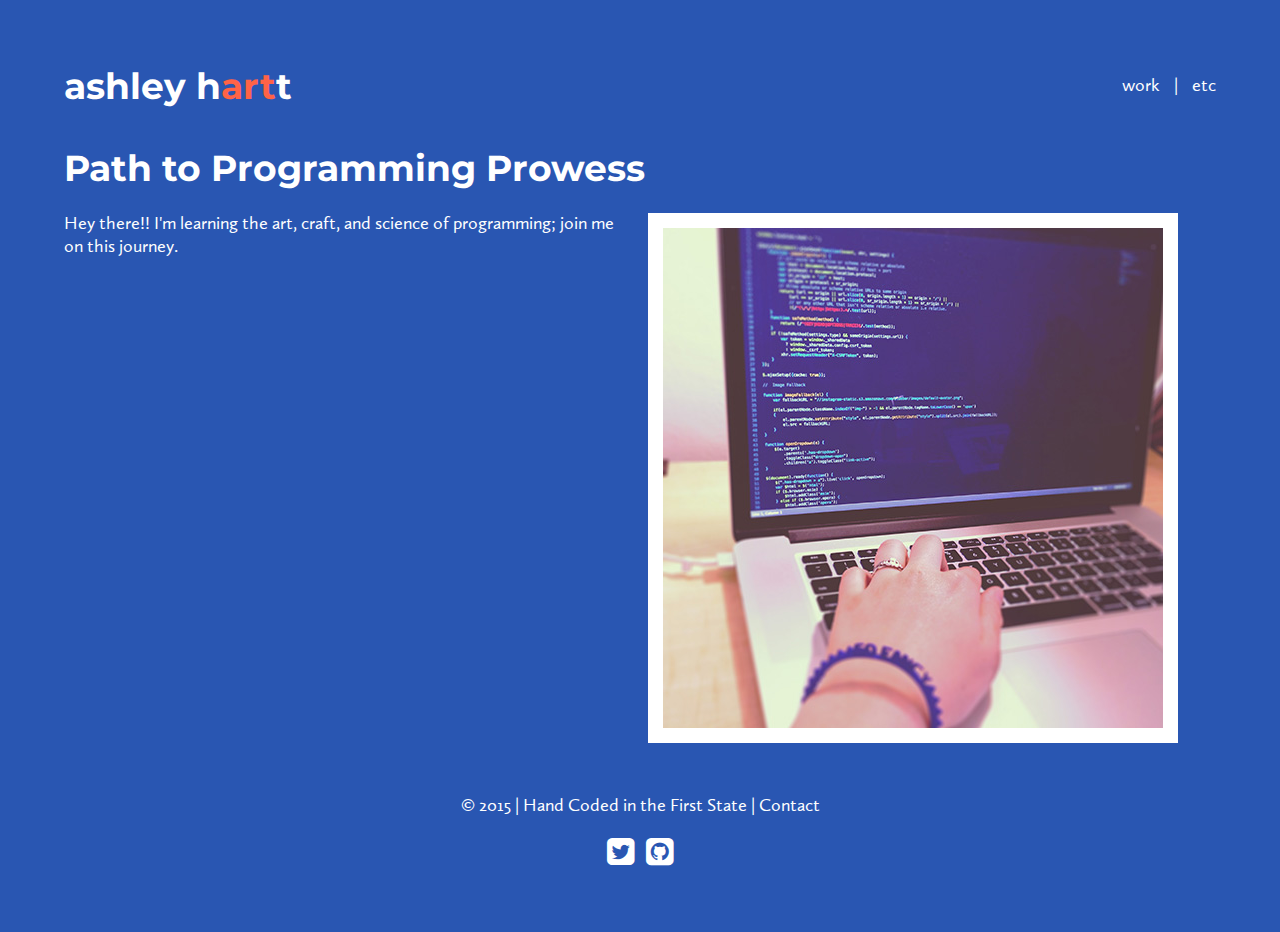
==== commit 6406cceb: "Add class to image in main content area; update alt text" ====
--- a/index.html
+++ b/index.html
@@ -34,7 +34,7 @@
                     <div class="box"><p>Hey there!! I'm learning the art, craft, and science of programming; join me on this journey.</p></div>
                 </div>
                 <div class="col-xs">
-                    <div class="box"><img src="./images/1977_SublimeCode_3DPrintedBracelet_Blur.jpg" alt="Sublime Text 2 and a 3D Printed Bracelet from Google"/></div>
+                    <div class="box"><img class="photo-frame" src="./images/1977_SublimeCode_3DPrintedBracelet_Blur.jpg" alt="Sublime Text 2 and a 3D Printed Bracelet from Google's Made With Code"/></div>
                 </div>
             </div>
             
--- a/styles/style.css
+++ b/styles/style.css
@@ -121,6 +121,10 @@
 	margin-bottom: 2%;
 }
 
+#home-main img.photo-frame {
+	border: 15px solid #ffffff;
+}
+
 footer hr {
 	margin: 2% 0;
 }
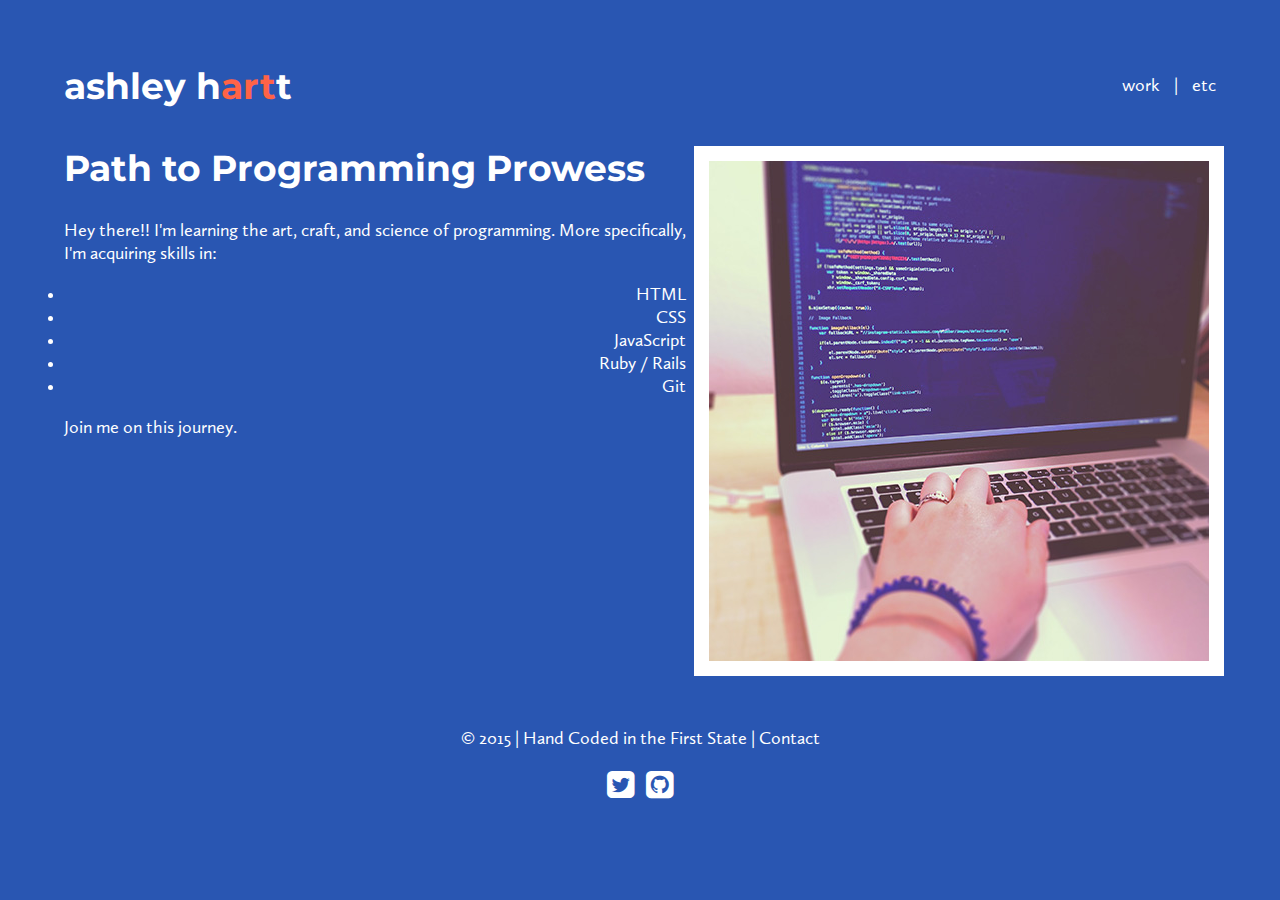
==== commit 2c34e493: "Edit main content area diction, syntax, and structure" ====
--- a/index.html
+++ b/index.html
@@ -28,19 +28,33 @@
     </header>
         <hr class="style1">
         <section id="home-main">
-            <h1>Path to Programming Prowess</h1>
             <div class="row">
-                <div class="col-xs">
-                    <div class="box"><p>Hey there!! I'm learning the art, craft, and science of programming; join me on this journey.</p></div>
+                <div class="col-xs" style="display: flex;">
+                    <div id="home-main-content-block">
+                        <h1>Path to Programming Prowess</h1>
+                        <br/>
+                        <p class="home-intro-text">Hey there!! I'm learning the art, craft, and science of programming. More specifically, <br/>
+                            I'm acquiring skills in:</p> 
+                        <br/>
+                        <ul id="home-skills-list">
+                            <li>  HTML</li> 
+                            <li>  CSS</li>
+                            <li>  JavaScript</li>
+                            <li>  Ruby / Rails</li>
+                            <li>  Git</li>
+                        </ul> 
+                        <br/>
+                        <p class="home-intro-text">Join me on this journey.</p>
+                    </div>
                 </div>
-                <div class="col-xs">
-                    <div class="box"><img class="photo-frame" src="./images/1977_SublimeCode_3DPrintedBracelet_Blur.jpg" alt="Sublime Text 2 and a 3D Printed Bracelet from Google's Made With Code"/></div>
+                <div class="col-end-xs col-end-sm col-end-lg" style="display: flex;">
+                    <div><img class="photo-frame" src="./images/1977_SublimeCode_3DPrintedBracelet_Blur.jpg" alt="Sublime Text 2 and a 3D Printed Bracelet from Google's Made With Code"/></div>
                 </div>
             </div>
             
         </section>
     <footer>
-        <hr class="style1">
+        <hr class="style1" id="footer-divider">
         <div class="row center-lg center-md center-sm center-xs">
             <div class="col"><p>&copy; 2015 | Hand Coded in the <a href="https://www.google.com/maps/place/Delaware/@39.145251,-75.4189207,9z/data=!3m1!4b1!4m2!3m1!1s0x89c705764d0cd63b:0x941d2d128c04e878" target="_blank">First State</a> | <a href="mailto:howdy@ashleyhartt.com">Contact</a></p>
             <br />
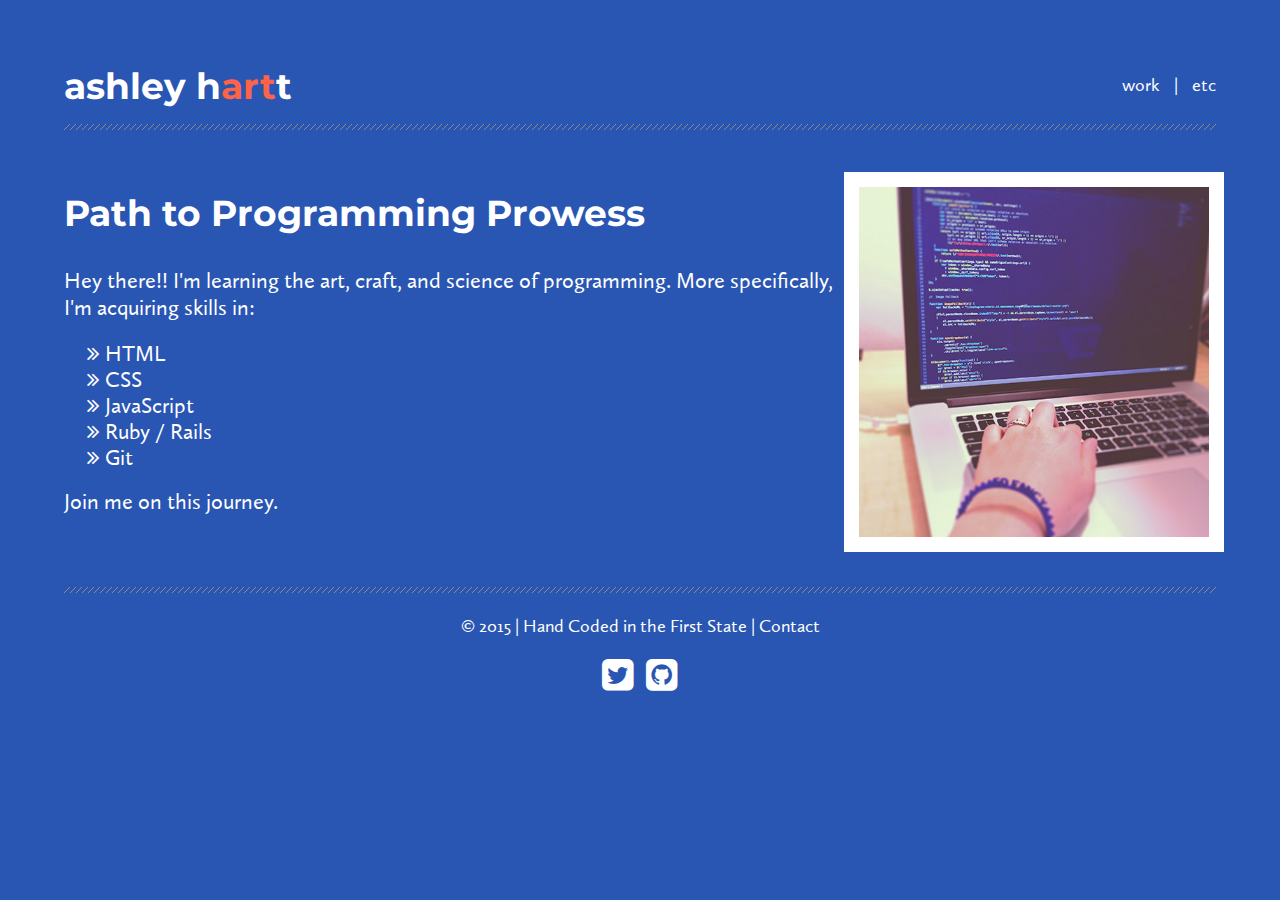
==== commit 4fc01a98: "Add link to Etc. page" ====
--- a/index.html
+++ b/index.html
@@ -9,6 +9,16 @@
     <link rel="stylesheet" type="text/css" href="styles/flexbox.css">
     <link rel="stylesheet" type="text/css" href="styles/MyFontsWebfontsKit.css">
     <link rel="stylesheet" type="text/css" href="https://maxcdn.bootstrapcdn.com/font-awesome/4.3.0/css/font-awesome.min.css">
+    <script>
+  (function(i,s,o,g,r,a,m){i['GoogleAnalyticsObject']=r;i[r]=i[r]||function(){
+  (i[r].q=i[r].q||[]).push(arguments)},i[r].l=1*new Date();a=s.createElement(o),
+  m=s.getElementsByTagName(o)[0];a.async=1;a.src=g;m.parentNode.insertBefore(a,m)
+  })(window,document,'script','//www.google-analytics.com/analytics.js','ga');
+
+  ga('create', 'UA-51160363-1', 'auto');
+  ga('send', 'pageview');
+
+</script>
     </head>
     <body>
     <header id="header">
@@ -20,7 +30,7 @@
                 <div class="col-lg col-md col-sm col-xs">
                     <ul>
                         <li id="work" class="nav-menu-items"><a href="./work.html">work</a></li>
-                        <li class="nav-menu-items"><a href="#">etc</a></li>
+                        <li class="nav-menu-items"><a href="./etc.html">etc</a></li>
                     </ul>
                 </div>
             </div>
--- a/styles/style.css
+++ b/styles/style.css
@@ -51,20 +51,28 @@
 body {
 	background-color: #2956B2;
 	color: #ffffff;
-	margin: 5%;
+	margin: 5% 5% 0;
 }
 
 h1, h2, h3, h4, h5, h6 {
 	font-family: 'Montserrat';
 	font-weight: 700;
-	font-size: 2.25em;
-}
-
-nav-menu-items, p, li {
+	font-size: 36px;
+}
+
+#header nav#top-nav ul li {
 	font-family: 'CallunaSans-Regular';
 	/*font-family: 'Raleway';
 	font-weight: 400;*/
-	font-size: 1.15em;
+	font-size: 18.4px;
+	
+}
+
+p, li {
+	font-family: 'CallunaSans-Regular';
+	/*font-family: 'Raleway';
+	font-weight: 400;*/
+	font-size: 22px;
 	
 }
 
@@ -97,7 +105,7 @@
 }
 
 #work-list > li {
-  margin-bottom: 5px;
+  margin: 0 0 5px 1.5%;
 }
 
 ul > li > a:hover {
@@ -113,25 +121,66 @@
 
 hr.style1 {
 	height: 6px;
-	background: url(http://ibrahimjabbari.com/english/images/hr-11.png) repeat-x 0 0;
+	background: url("../images/hr-11.png") repeat-x 0 0;
     border: 0;
+    margin-bottom: 2%;
+}
+
+hr.style1-white {
+	height: 6px;
+	background: url("../images/hr-11-white.png") repeat-x 0 0;
+    border: 0;
+    margin-bottom: 2%;
+}
+
+hr#footer-divider.style1,
+hr#footer-divider.style1-white {
+	margin-top: 3%;
 }
 
 #home-main h1{
-	margin-bottom: 2%;
+	margin: 5% 0 2%;
+}
+
+#home-main img {
+	flex-shrink: 0;
+    max-width: 350px;
+    width: 100%;
+    margin-top: 5%;
 }
 
 #home-main img.photo-frame {
 	border: 15px solid #ffffff;
+	float: right;
+}
+
+#home-main-content-block {
+	/*margin-right: 10%;*/
+
+}
+
+.home-intro-text {
+    font-size: 22px;
+    line-height: 125%;
+    flex-shrink: 0;
+}
+
+#home-main ul#home-skills-list,
+ul#home-skills-list li {
+	margin-left: 1.5%;
+	text-align: left;
+	list-style: none;
+	font-size: 22px;
 }
 
 footer hr {
 	margin: 2% 0;
 }
 
-footer a, footer p a {
-	color: #ffffff;
-	text-decoration: none;
+footer p, footer a, footer p a {
+	color: #ffffff;
+	text-decoration: none;
+	font-size: 18.4px;
 }
 
 footer p a:hover {
@@ -159,7 +208,8 @@
 	list-style: outside none none;
 }
 
-#work-list > li::before {
+#work-list > li::before,
+#home-skills-list > li::before {
     /*content: " \f08a	";*/
     content: " \f101";
     font-family: "FontAwesome";